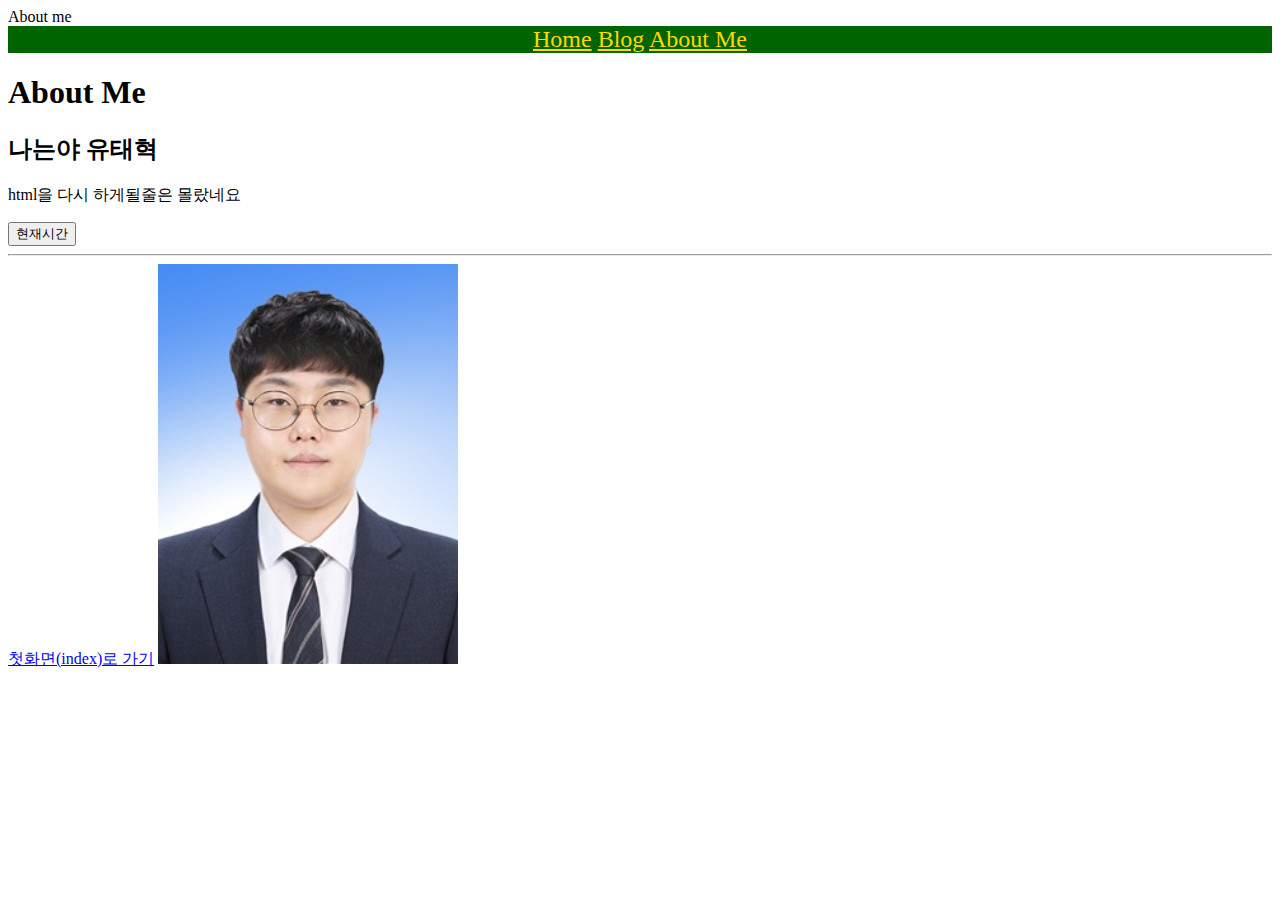
==== django_a_to_z_front/about_me.html @ 187f1f07 "web_front_basic_used_html_css_js" ====
<!DOCTYPE html>
<html>
    <head>About me</head>
    <link href = './practice.css' rel= 'stylesheet' type= 'text/css'>
    <script src = './what_time_is_it.js' type="text/javascript"></script>
    <body>
        <nav>
            <a href="./index.html" >Home</a>
            <a href="./blog_list.html" >Blog</a>
            <a href="./about_me.html" >About Me</a>
        </nav>

        <h1>About Me</h1>
        <h2>나는야 유태혁</h2>
        <p>html을 다시 하게될줄은 몰랐네요</p>
        <button onclick="whatTimeIsIt()">현재시간</button>
        <hr/>
        <a href="index.html">첫화면(index)로 가기</a>
        <img src ="./images/정장덮.jpg", height="400px">
        
    </body>
</html>
---- django_a_to_z_front/practice.css ----
nav {background-color: darkgreen; text-align: center; font-size: 150%;}
nav a {color: gold;}
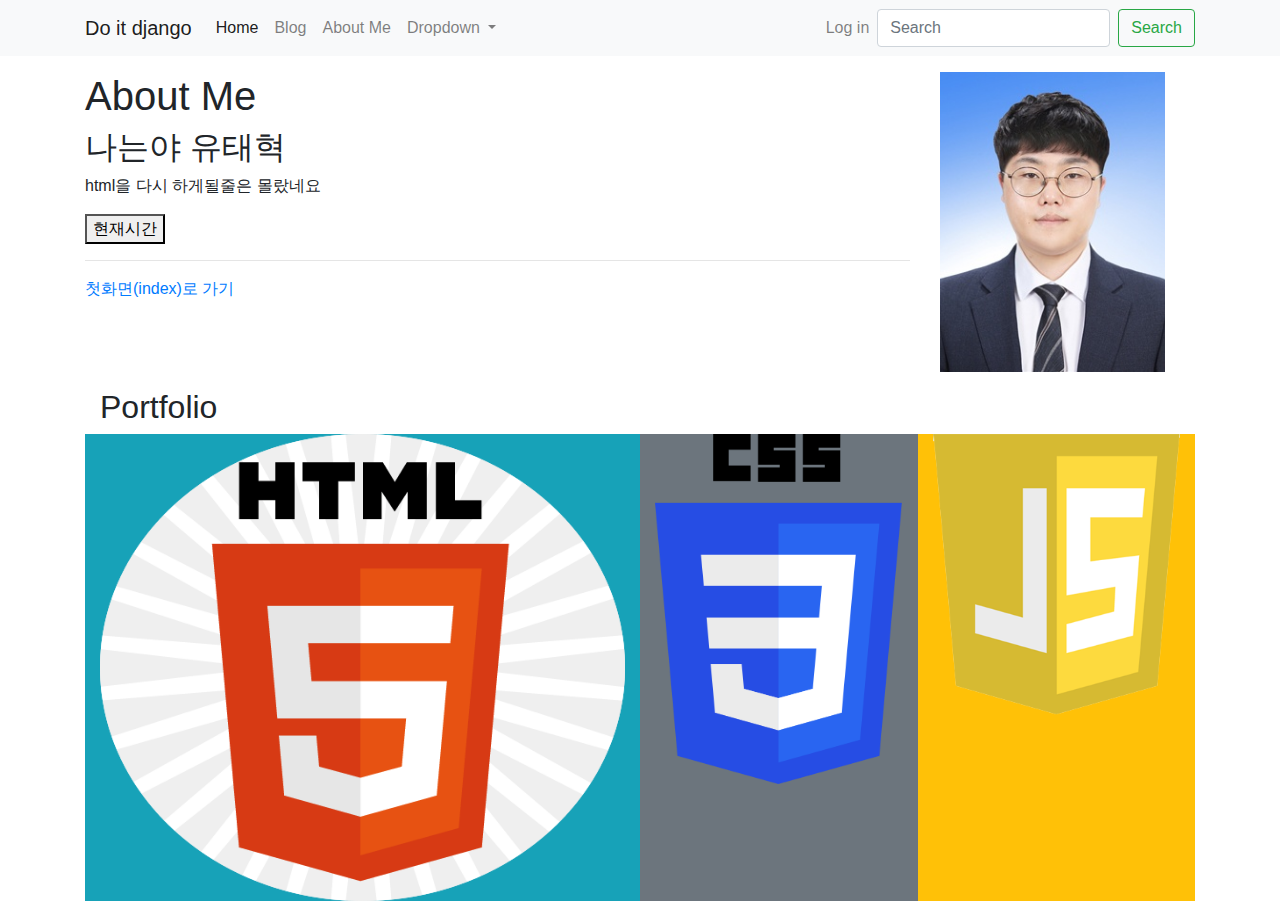
==== commit e83c3239: "web_front_Bootstrap_part1" ====
--- a/django_a_to_z_front/about_me.html
+++ b/django_a_to_z_front/about_me.html
@@ -1,22 +1,94 @@
 <!DOCTYPE html>
 <html>
-    <head>About me</head>
-    <link href = './practice.css' rel= 'stylesheet' type= 'text/css'>
-    <script src = './what_time_is_it.js' type="text/javascript"></script>
+    <head>
+        <title>About Me</title>
+        <!-- <link href = './practice.css' rel= 'stylesheet' type= 'text/css'> -->
+        <link href = './bootstrap4/css/bootstrap.min.css' rel= 'stylesheet' type= 'text/css'>
+        <script src = './what_time_is_it.js' type="text/javascript"></script>
+    </head> 
     <body>
+        <nav class="navbar navbar-expand-lg navbar-light bg-light">
+            <div class='container'>
+                <a class="navbar-brand" href="./index.html">Do it django</a>
+                <button class="navbar-toggler" type="button" data-toggle="collapse" data-target="#navbarSupportedContent" aria-controls="navbarSupportedContent" aria-expanded="false" aria-label="Toggle navigation">
+                <span class="navbar-toggler-icon"></span>
+                </button>
+            
+                <div class="collapse navbar-collapse" id="navbarSupportedContent">
+                <ul class="navbar-nav mr-auto">
+                    <li class="nav-item active">
+                    <a class="nav-link" href="./index.html">Home <span class="sr-only">(current)</span></a>
+                    </li>
+                    <li class="nav-item">
+                    <a class="nav-link" href="./blog_list.html">Blog</a>
+                    </li>
+                    <li class="nav-item">
+                        <a class="nav-link" href="./about_me.html">About Me</a>
+                    </li>
+                    <li class="nav-item dropdown">
+                    <a class="nav-link dropdown-toggle" href="#" id="navbarDropdown" role="button" data-toggle="dropdown" aria-haspopup="true" aria-expanded="false">
+                        Dropdown
+                    </a>
+                    <div class="dropdown-menu" aria-labelledby="navbarDropdown">
+                        <a class="dropdown-item" href="#">Action</a>
+                        <a class="dropdown-item" href="#">Another action</a>
+                        <div class="dropdown-divider"></div>
+                        <a class="dropdown-item" href="#">Something else here</a>
+                    </div>
+                    </li>
+                </ul>
+                <ul class="navbar-nav ml-auto">
+                    <li class = "nav-item">
+                        <a class="nav-link" href="#">Log in</a>
+                    </li>
+                </ul>
+                <form class="form-inline my-2 my-lg-0">
+                    <input class="form-control mr-sm-2" type="search" placeholder="Search" aria-label="Search">
+                    <button class="btn btn-outline-success my-2 my-sm-0" type="submit">Search</button>
+                </form>
+                </div>
+            </div>
+        </nav>
+        <!--
         <nav>
             <a href="./index.html" >Home</a>
             <a href="./blog_list.html" >Blog</a>
             <a href="./about_me.html" >About Me</a>
         </nav>
-
-        <h1>About Me</h1>
-        <h2>나는야 유태혁</h2>
-        <p>html을 다시 하게될줄은 몰랐네요</p>
-        <button onclick="whatTimeIsIt()">현재시간</button>
-        <hr/>
-        <a href="index.html">첫화면(index)로 가기</a>
-        <img src ="./images/정장덮.jpg", height="400px">
-        
+        -->
+        <div class='container'> 
+            <div class ="row my-3"><!--마진넣었다. 세로간격 my 3-->
+                <div class = 'col-9'>
+                    <h1>About Me</h1>
+                    <h2>나는야 유태혁</h2>
+                    <p>html을 다시 하게될줄은 몰랐네요</p>
+                    <button onclick="whatTimeIsIt()">현재시간</button>
+                    <hr/>
+                    <a href="index.html">첫화면(index)로 가기</a>
+                </div>
+                <div class = 'col-3'>
+                    <img src ="./images/정장덮.jpg", height="300px">
+                </div>
+            </div>
+            <div class="container">
+                <div class="row">
+                    <div class = 'col-12'>
+                        <h2>Portfolio</h2>
+                    </div>
+                    <div class="col-sm col-lg-6 bg-info">
+                        <img src='./images/img_a.jpg' class='img-fluid'>
+                    </div>
+                    <div class="col-sm col-lg-3 bg-secondary">
+                        <img src='./images/img_b.jpg' class='img-fluid'>
+                    </div>
+                    <div class="col-sm col-lg-3 bg-warning">
+                        <img src='./images/img_c.jpg' class='img-fluid'>
+                    </div>
+                </div>
+              </div>
+        </div>
+        <script src="https://code.jquery.com/jquery-3.5.1.slim.min.js" integrity="sha384-DfXdz2htPH0lsSSs5nCTpuj/zy4C+OGpamoFVy38MVBnE+IbbVYUew+OrCXaRkfj" crossorigin="anonymous"></script>
+        <script src="https://cdn.jsdelivr.net/npm/popper.js@1.16.1/dist/umd/popper.min.js" integrity="sha384-9/reFTGAW83EW2RDu2S0VKaIzap3H66lZH81PoYlFhbGU+6BZp6G7niu735Sk7lN" crossorigin="anonymous"></script>
+        <script src="https://cdn.jsdelivr.net/npm/bootstrap@4.5.3/dist/js/bootstrap.min.js" integrity="sha384-w1Q4orYjBQndcko6MimVbzY0tgp4pWB4lZ7lr30WKz0vr/aWKhXdBNmNb5D92v7s" crossorigin="anonymous"></script>
     </body>
 </html>